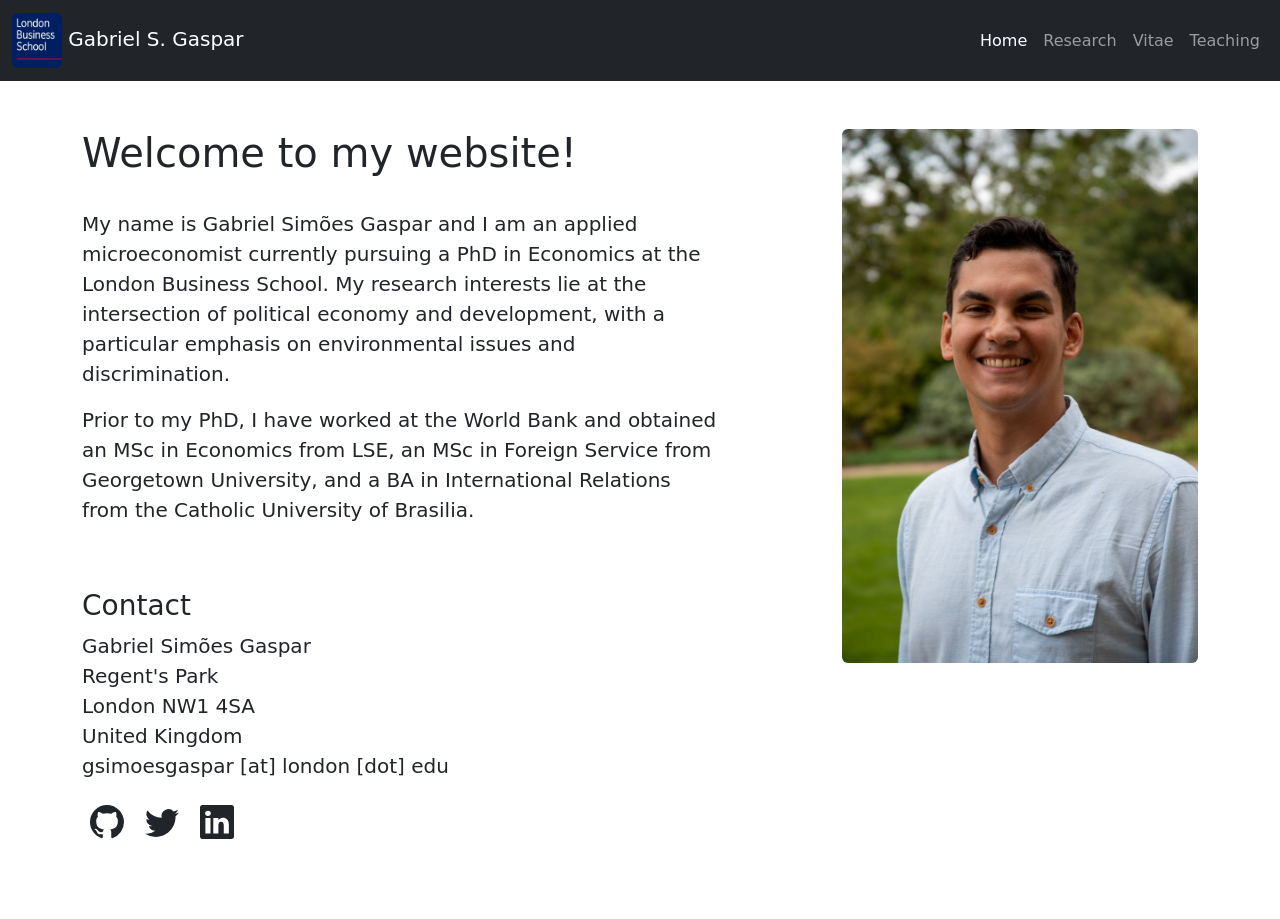
==== index.html @ 8d98b16e "initial files" ====
<!DOCTYPE html>
<html lang="en">
<head>
    <meta charset="utf-8">
    <meta name="viewport" content="width=device-width, initial-scale=1">
    <link rel="icon" type="image/x-icon" href="./resources/images/lbs.png">
    <title>Gabriel S. Gaspar</title>
    <link href="https://cdn.jsdelivr.net/npm/bootstrap@5.3.3/dist/css/bootstrap.min.css" rel="stylesheet" integrity="sha384-QWTKZyjpPEjISv5WaRU9OFeRpok6YctnYmDr5pNlyT2bRjXh0JMhjY6hW+ALEwIH" crossorigin="anonymous">
</head>
<body>
    
        <nav class="navbar navbar-expand-lg bg-dark" data-bs-theme="dark">
            <div class="container-fluid">
                <a class="navbar-brand" href="#">
                    <img src="./resources/images/lbs.png" width="50" height="55" class="d-inline-block rounded" alt="">
                    Gabriel S. Gaspar
                </a>
                <button class="navbar-toggler" type="button" data-bs-toggle="collapse" data-bs-target="#navbarText" aria-controls="navbarText" aria-expanded="false" aria-label="Toggle navigation">
                <span class="navbar-toggler-icon"></span>
                </button>
                <div class="collapse navbar-collapse justify-content-end" id="navbarText">
                <ul class="navbar-nav">
                    <li class="nav-item">
                    <a class="nav-link active" aria-current="page" href="#">Home</a>
                    </li>
                    <li class="nav-item">
                    <a class="nav-link" href="#">Research</a>
                    </li>
                    <li class="nav-item">
                    <a class="nav-link" href="#">Vitae</a>
                    </li>
                    <li class="nav-item">
                        <a class="nav-link" href="#">Teaching</a>
                    </li>
                </ul>
                </div>
            </div>
        </nav>
        

        <div class="container py-5">
            <div class="row"> 
                <div class="col-md-7">
                    <div class="row"> 
                        <h3 class="display-6">Welcome to my website!</h3>
                    </div>
                    <div class="py-4"> 
                        <p class="lead">My name is Gabriel Simões Gaspar and I am an applied microeconomist currently pursuing a PhD in Economics at the London Business School. My research interests lie at the intersection of political economy and development, with a particular emphasis on environmental issues and discrimination.</p>
                        <p class="lead">Prior to my PhD, I have worked at the World Bank and obtained an MSc in Economics from LSE, an MSc in Foreign Service from Georgetown University, and a BA in International Relations from the Catholic University of Brasilia.</p>
                    </div>
                    <div class="py-4"> 
                        <h3 class="display-7">Contact</h3>
                        <p class="lead">Gabriel Simões Gaspar<br>Regent's Park<br>London NW1 4SA<br>United Kingdom<br>gsimoesgaspar [at] london [dot] edu</p>
                        <svg xmlns="http://www.w3.org/2000/svg" width="50" height="50" fill="currentColor" class="bi bi-github px-2" viewBox="0 0 16 16">
                            <path d="M8 0C3.58 0 0 3.58 0 8c0 3.54 2.29 6.53 5.47 7.59.4.07.55-.17.55-.38 0-.19-.01-.82-.01-1.49-2.01.37-2.53-.49-2.69-.94-.09-.23-.48-.94-.82-1.13-.28-.15-.68-.52-.01-.53.63-.01 1.08.58 1.23.82.72 1.21 1.87.87 2.33.66.07-.52.28-.87.51-1.07-1.78-.2-3.64-.89-3.64-3.95 0-.87.31-1.59.82-2.15-.08-.2-.36-1.02.08-2.12 0 0 .67-.21 2.2.82.64-.18 1.32-.27 2-.27s1.36.09 2 .27c1.53-1.04 2.2-.82 2.2-.82.44 1.1.16 1.92.08 2.12.51.56.82 1.27.82 2.15 0 3.07-1.87 3.75-3.65 3.95.29.25.54.73.54 1.48 0 1.07-.01 1.93-.01 2.2 0 .21.15.46.55.38A8.01 8.01 0 0 0 16 8c0-4.42-3.58-8-8-8"/>
                          </svg>
                        <svg xmlns="http://www.w3.org/2000/svg" width="50" height="50" fill="currentColor" class="bi bi-twitter px-2" viewBox="0 0 16 16">
                            <path d="M5.026 15c6.038 0 9.341-5.003 9.341-9.334q.002-.211-.006-.422A6.7 6.7 0 0 0 16 3.542a6.7 6.7 0 0 1-1.889.518 3.3 3.3 0 0 0 1.447-1.817 6.5 6.5 0 0 1-2.087.793A3.286 3.286 0 0 0 7.875 6.03a9.32 9.32 0 0 1-6.767-3.429 3.29 3.29 0 0 0 1.018 4.382A3.3 3.3 0 0 1 .64 6.575v.045a3.29 3.29 0 0 0 2.632 3.218 3.2 3.2 0 0 1-.865.115 3 3 0 0 1-.614-.057 3.28 3.28 0 0 0 3.067 2.277A6.6 6.6 0 0 1 .78 13.58a6 6 0 0 1-.78-.045A9.34 9.34 0 0 0 5.026 15"/>
                        </svg>
                        <svg xmlns="http://www.w3.org/2000/svg" width="50" height="50" fill="currentColor" class="bi bi-linkedin px-2" viewBox="0 0 16 16">
                            <path d="M0 1.146C0 .513.526 0 1.175 0h13.65C15.474 0 16 .513 16 1.146v13.708c0 .633-.526 1.146-1.175 1.146H1.175C.526 16 0 15.487 0 14.854zm4.943 12.248V6.169H2.542v7.225zm-1.2-8.212c.837 0 1.358-.554 1.358-1.248-.015-.709-.52-1.248-1.342-1.248S2.4 3.226 2.4 3.934c0 .694.521 1.248 1.327 1.248zm4.908 8.212V9.359c0-.216.016-.432.08-.586.173-.431.568-.878 1.232-.878.869 0 1.216.662 1.216 1.634v3.865h2.401V9.25c0-2.22-1.184-3.252-2.764-3.252-1.274 0-1.845.7-2.165 1.193v.025h-.016l.016-.025V6.169h-2.4c.03.678 0 7.225 0 7.225z"/>
                        </svg>
                    </div>
                </div>
                <div class="col-md-1">
                </div>
                <div class="col-md-4">
                    <img src="./resources/images/profile.jpg" class="img-fluid rounded float-right">
                </div>
            </div>
        </div>
    
    <script src="https://cdn.jsdelivr.net/npm/bootstrap@5.3.3/dist/js/bootstrap.bundle.min.js" integrity="sha384-YvpcrYf0tY3lHB60NNkmXc5s9fDVZLESaAA55NDzOxhy9GkcIdslK1eN7N6jIeHz" crossorigin="anonymous"></script>
</body>
</html>
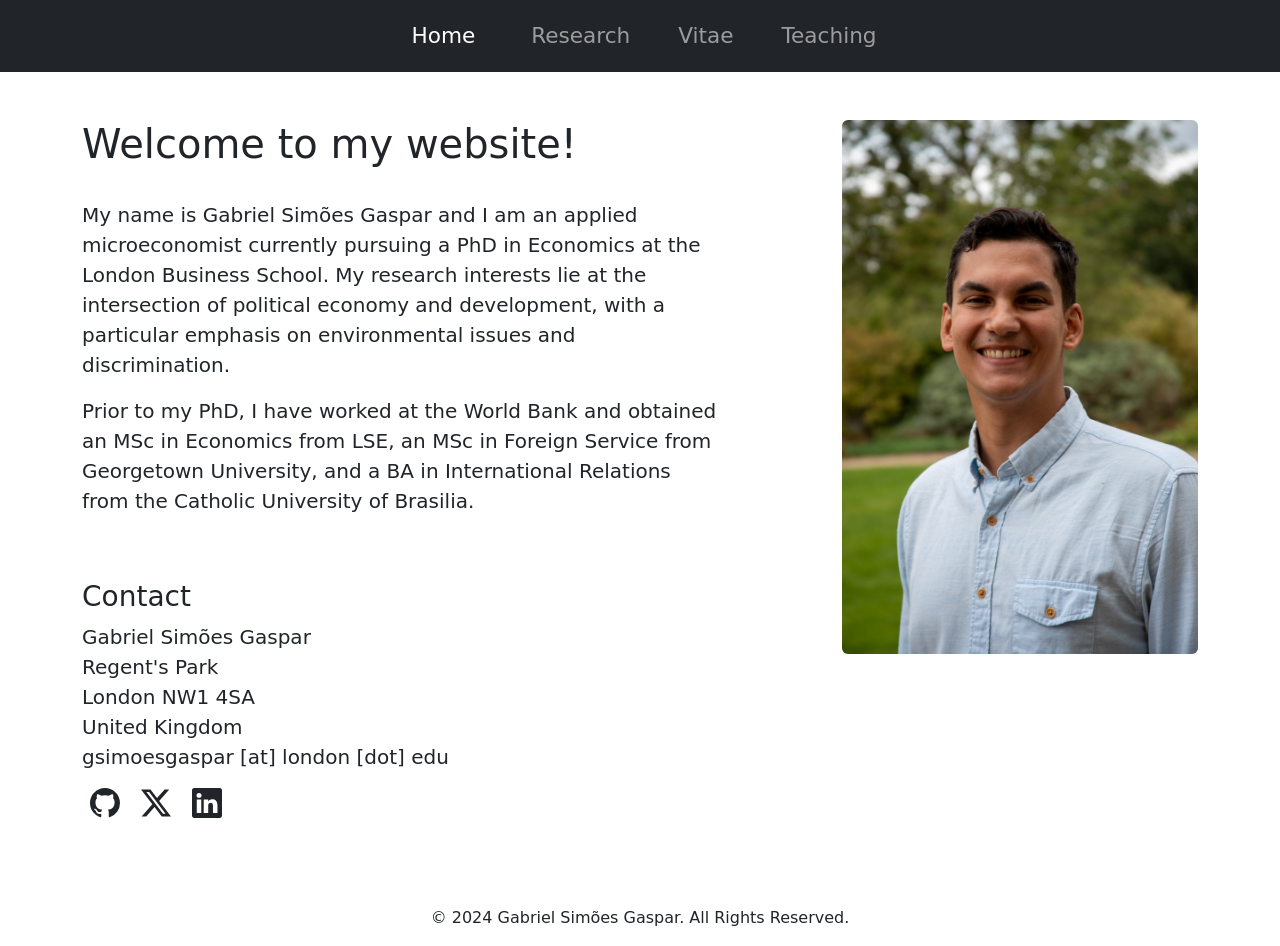
==== commit 3caeea9d: "changes to index page and custom css" ====
--- a/index.html
+++ b/index.html
@@ -5,31 +5,28 @@
     <meta name="viewport" content="width=device-width, initial-scale=1">
     <link rel="icon" type="image/x-icon" href="./resources/images/lbs.png">
     <title>Gabriel S. Gaspar</title>
+    <link rel="stylesheet" href="./styles/styles.css">
     <link href="https://cdn.jsdelivr.net/npm/bootstrap@5.3.3/dist/css/bootstrap.min.css" rel="stylesheet" integrity="sha384-QWTKZyjpPEjISv5WaRU9OFeRpok6YctnYmDr5pNlyT2bRjXh0JMhjY6hW+ALEwIH" crossorigin="anonymous">
 </head>
-<body>
+<body class="d-flex flex-column min-vh-100">
     
-        <nav class="navbar navbar-expand-lg bg-dark" data-bs-theme="dark">
+    <nav class="navbar navbar-expand-lg bg-dark" data-bs-theme="dark">
             <div class="container-fluid">
-                <a class="navbar-brand" href="#">
-                    <img src="./resources/images/lbs.png" width="50" height="55" class="d-inline-block rounded" alt="">
-                    Gabriel S. Gaspar
-                </a>
                 <button class="navbar-toggler" type="button" data-bs-toggle="collapse" data-bs-target="#navbarText" aria-controls="navbarText" aria-expanded="false" aria-label="Toggle navigation">
                 <span class="navbar-toggler-icon"></span>
                 </button>
                 <div class="collapse navbar-collapse justify-content-end" id="navbarText">
-                <ul class="navbar-nav">
-                    <li class="nav-item">
+                <ul class="navbar-nav mx-auto py-1">
+                    <li class="nav-item px-4">
                     <a class="nav-link active" aria-current="page" href="#">Home</a>
                     </li>
-                    <li class="nav-item">
+                    <li class="nav-item px-3">
                     <a class="nav-link" href="#">Research</a>
                     </li>
-                    <li class="nav-item">
+                    <li class="nav-item px-3">
                     <a class="nav-link" href="#">Vitae</a>
                     </li>
-                    <li class="nav-item">
+                    <li class="nav-item px-3">
                         <a class="nav-link" href="#">Teaching</a>
                     </li>
                 </ul>
@@ -45,21 +42,27 @@
                         <h3 class="display-6">Welcome to my website!</h3>
                     </div>
                     <div class="py-4"> 
-                        <p class="lead">My name is Gabriel Simões Gaspar and I am an applied microeconomist currently pursuing a PhD in Economics at the London Business School. My research interests lie at the intersection of political economy and development, with a particular emphasis on environmental issues and discrimination.</p>
+                        <p class="lead">My name is Gabriel Simões Gaspar and I am an applied microeconomist currently pursuing a PhD in Economics at the <b>London Business School</b>. My research interests lie at the intersection of <b>political economy</b> and <b>development</b>, with a particular emphasis on environmental issues and discrimination.</p>
                         <p class="lead">Prior to my PhD, I have worked at the World Bank and obtained an MSc in Economics from LSE, an MSc in Foreign Service from Georgetown University, and a BA in International Relations from the Catholic University of Brasilia.</p>
                     </div>
                     <div class="py-4"> 
                         <h3 class="display-7">Contact</h3>
                         <p class="lead">Gabriel Simões Gaspar<br>Regent's Park<br>London NW1 4SA<br>United Kingdom<br>gsimoesgaspar [at] london [dot] edu</p>
-                        <svg xmlns="http://www.w3.org/2000/svg" width="50" height="50" fill="currentColor" class="bi bi-github px-2" viewBox="0 0 16 16">
-                            <path d="M8 0C3.58 0 0 3.58 0 8c0 3.54 2.29 6.53 5.47 7.59.4.07.55-.17.55-.38 0-.19-.01-.82-.01-1.49-2.01.37-2.53-.49-2.69-.94-.09-.23-.48-.94-.82-1.13-.28-.15-.68-.52-.01-.53.63-.01 1.08.58 1.23.82.72 1.21 1.87.87 2.33.66.07-.52.28-.87.51-1.07-1.78-.2-3.64-.89-3.64-3.95 0-.87.31-1.59.82-2.15-.08-.2-.36-1.02.08-2.12 0 0 .67-.21 2.2.82.64-.18 1.32-.27 2-.27s1.36.09 2 .27c1.53-1.04 2.2-.82 2.2-.82.44 1.1.16 1.92.08 2.12.51.56.82 1.27.82 2.15 0 3.07-1.87 3.75-3.65 3.95.29.25.54.73.54 1.48 0 1.07-.01 1.93-.01 2.2 0 .21.15.46.55.38A8.01 8.01 0 0 0 16 8c0-4.42-3.58-8-8-8"/>
-                          </svg>
-                        <svg xmlns="http://www.w3.org/2000/svg" width="50" height="50" fill="currentColor" class="bi bi-twitter px-2" viewBox="0 0 16 16">
-                            <path d="M5.026 15c6.038 0 9.341-5.003 9.341-9.334q.002-.211-.006-.422A6.7 6.7 0 0 0 16 3.542a6.7 6.7 0 0 1-1.889.518 3.3 3.3 0 0 0 1.447-1.817 6.5 6.5 0 0 1-2.087.793A3.286 3.286 0 0 0 7.875 6.03a9.32 9.32 0 0 1-6.767-3.429 3.29 3.29 0 0 0 1.018 4.382A3.3 3.3 0 0 1 .64 6.575v.045a3.29 3.29 0 0 0 2.632 3.218 3.2 3.2 0 0 1-.865.115 3 3 0 0 1-.614-.057 3.28 3.28 0 0 0 3.067 2.277A6.6 6.6 0 0 1 .78 13.58a6 6 0 0 1-.78-.045A9.34 9.34 0 0 0 5.026 15"/>
-                        </svg>
-                        <svg xmlns="http://www.w3.org/2000/svg" width="50" height="50" fill="currentColor" class="bi bi-linkedin px-2" viewBox="0 0 16 16">
-                            <path d="M0 1.146C0 .513.526 0 1.175 0h13.65C15.474 0 16 .513 16 1.146v13.708c0 .633-.526 1.146-1.175 1.146H1.175C.526 16 0 15.487 0 14.854zm4.943 12.248V6.169H2.542v7.225zm-1.2-8.212c.837 0 1.358-.554 1.358-1.248-.015-.709-.52-1.248-1.342-1.248S2.4 3.226 2.4 3.934c0 .694.521 1.248 1.327 1.248zm4.908 8.212V9.359c0-.216.016-.432.08-.586.173-.431.568-.878 1.232-.878.869 0 1.216.662 1.216 1.634v3.865h2.401V9.25c0-2.22-1.184-3.252-2.764-3.252-1.274 0-1.845.7-2.165 1.193v.025h-.016l.016-.025V6.169h-2.4c.03.678 0 7.225 0 7.225z"/>
-                        </svg>
+                        <a class="link-dark px-2 link-underline-opacity-0" href="https://github.com/gabrielsgaspar" target="_blank">
+                            <svg xmlns="http://www.w3.org/2000/svg" width="30" height="30" fill="currentColor" class="bi bi-github" viewBox="0 0 16 16">
+                                <path d="M8 0C3.58 0 0 3.58 0 8c0 3.54 2.29 6.53 5.47 7.59.4.07.55-.17.55-.38 0-.19-.01-.82-.01-1.49-2.01.37-2.53-.49-2.69-.94-.09-.23-.48-.94-.82-1.13-.28-.15-.68-.52-.01-.53.63-.01 1.08.58 1.23.82.72 1.21 1.87.87 2.33.66.07-.52.28-.87.51-1.07-1.78-.2-3.64-.89-3.64-3.95 0-.87.31-1.59.82-2.15-.08-.2-.36-1.02.08-2.12 0 0 .67-.21 2.2.82.64-.18 1.32-.27 2-.27s1.36.09 2 .27c1.53-1.04 2.2-.82 2.2-.82.44 1.1.16 1.92.08 2.12.51.56.82 1.27.82 2.15 0 3.07-1.87 3.75-3.65 3.95.29.25.54.73.54 1.48 0 1.07-.01 1.93-.01 2.2 0 .21.15.46.55.38A8.01 8.01 0 0 0 16 8c0-4.42-3.58-8-8-8"/>
+                            </svg>
+                        </a>
+                        <a class="link-dark px-2 link-underline-opacity-0" href="https://x.com/gabrielsgaspar" target="_blank">
+                            <svg href="https://github.com/gabrielsgaspar" xmlns="http://www.w3.org/2000/svg" width="30" height="30" fill="currentColor" class="bi bi-twitter" viewBox="0 0 16 16">
+                                <path d="M12.6.75h2.454l-5.36 6.142L16 15.25h-4.937l-3.867-5.07-4.425 5.07H.316l5.733-6.57L0 .75h5.063l3.495 4.633L12.601.75Zm-.86 13.028h1.36L4.323 2.145H2.865z"/>
+                            </svg>
+                        </a>
+                        <a class="link-dark px-2 link-underline-opacity-0" href="https://www.linkedin.com/in/gabrielsgaspar/" target="_blank">
+                            <svg xmlns="http://www.w3.org/2000/svg" width="30" height="30" fill="currentColor" class="bi bi-linkedin" viewBox="0 0 16 16">
+                                <path d="M0 1.146C0 .513.526 0 1.175 0h13.65C15.474 0 16 .513 16 1.146v13.708c0 .633-.526 1.146-1.175 1.146H1.175C.526 16 0 15.487 0 14.854zm4.943 12.248V6.169H2.542v7.225zm-1.2-8.212c.837 0 1.358-.554 1.358-1.248-.015-.709-.52-1.248-1.342-1.248S2.4 3.226 2.4 3.934c0 .694.521 1.248 1.327 1.248zm4.908 8.212V9.359c0-.216.016-.432.08-.586.173-.431.568-.878 1.232-.878.869 0 1.216.662 1.216 1.634v3.865h2.401V9.25c0-2.22-1.184-3.252-2.764-3.252-1.274 0-1.845.7-2.165 1.193v.025h-.016l.016-.025V6.169h-2.4c.03.678 0 7.225 0 7.225z"/>
+                            </svg>
+                        </a>
                     </div>
                 </div>
                 <div class="col-md-1">
@@ -69,7 +72,12 @@
                 </div>
             </div>
         </div>
-    
+    <footer class="mt-auto">
+        <!-- Copyright -->
+        <div class="text-center p-3 footer">
+            © 2024 Gabriel Simões Gaspar. All Rights Reserved.
+        </div>
+    </footer>
     <script src="https://cdn.jsdelivr.net/npm/bootstrap@5.3.3/dist/js/bootstrap.bundle.min.js" integrity="sha384-YvpcrYf0tY3lHB60NNkmXc5s9fDVZLESaAA55NDzOxhy9GkcIdslK1eN7N6jIeHz" crossorigin="anonymous"></script>
 </body>
 </html>
--- a/styles/styles.css
+++ b/styles/styles.css
@@ -0,0 +1,4 @@
+.navbar-nav
+{
+  font-size: 1.35rem !important;
+}
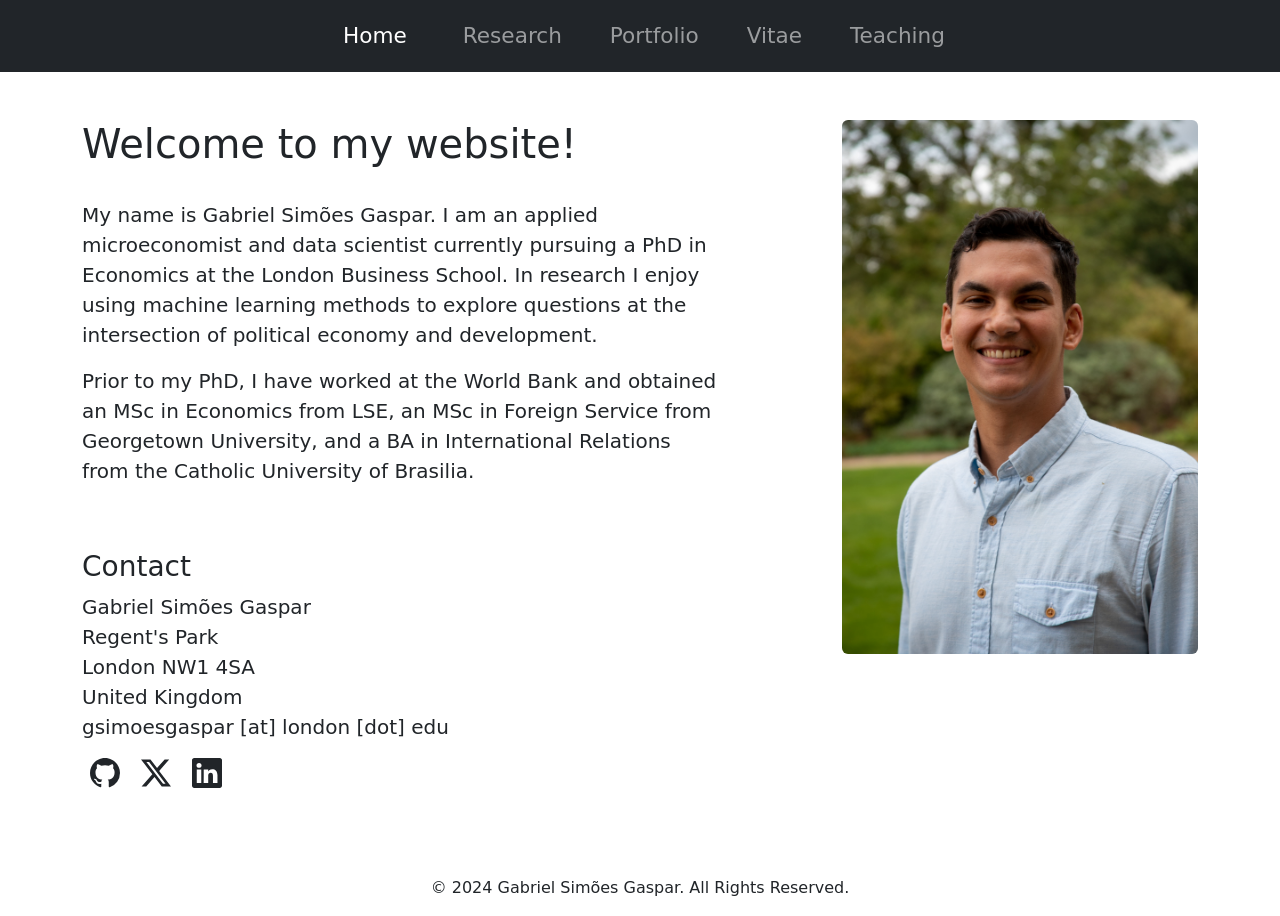
==== commit 489abe17: "Update index.html" ====
--- a/index.html
+++ b/index.html
@@ -24,6 +24,9 @@
                     <a class="nav-link" href="#">Research</a>
                     </li>
                     <li class="nav-item px-3">
+                    <a class="nav-link" href="#">Portfolio</a>
+                    </li>
+                    <li class="nav-item px-3">
                     <a class="nav-link" href="#">Vitae</a>
                     </li>
                     <li class="nav-item px-3">
@@ -42,7 +45,7 @@
                         <h3 class="display-6">Welcome to my website!</h3>
                     </div>
                     <div class="py-4"> 
-                        <p class="lead">My name is Gabriel Simões Gaspar and I am an applied microeconomist currently pursuing a PhD in Economics at the <b>London Business School</b>. My research interests lie at the intersection of <b>political economy</b> and <b>development</b>, with a particular emphasis on environmental issues and discrimination.</p>
+                        <p class="lead">My name is Gabriel Simões Gaspar. I am an applied microeconomist and data scientist currently pursuing a PhD in Economics at the <b>London Business School</b>. In research I enjoy using machine learning methods to explore questions at the intersection of <b>political economy</b> and <b>development</b>.</p>
                         <p class="lead">Prior to my PhD, I have worked at the World Bank and obtained an MSc in Economics from LSE, an MSc in Foreign Service from Georgetown University, and a BA in International Relations from the Catholic University of Brasilia.</p>
                     </div>
                     <div class="py-4"> 
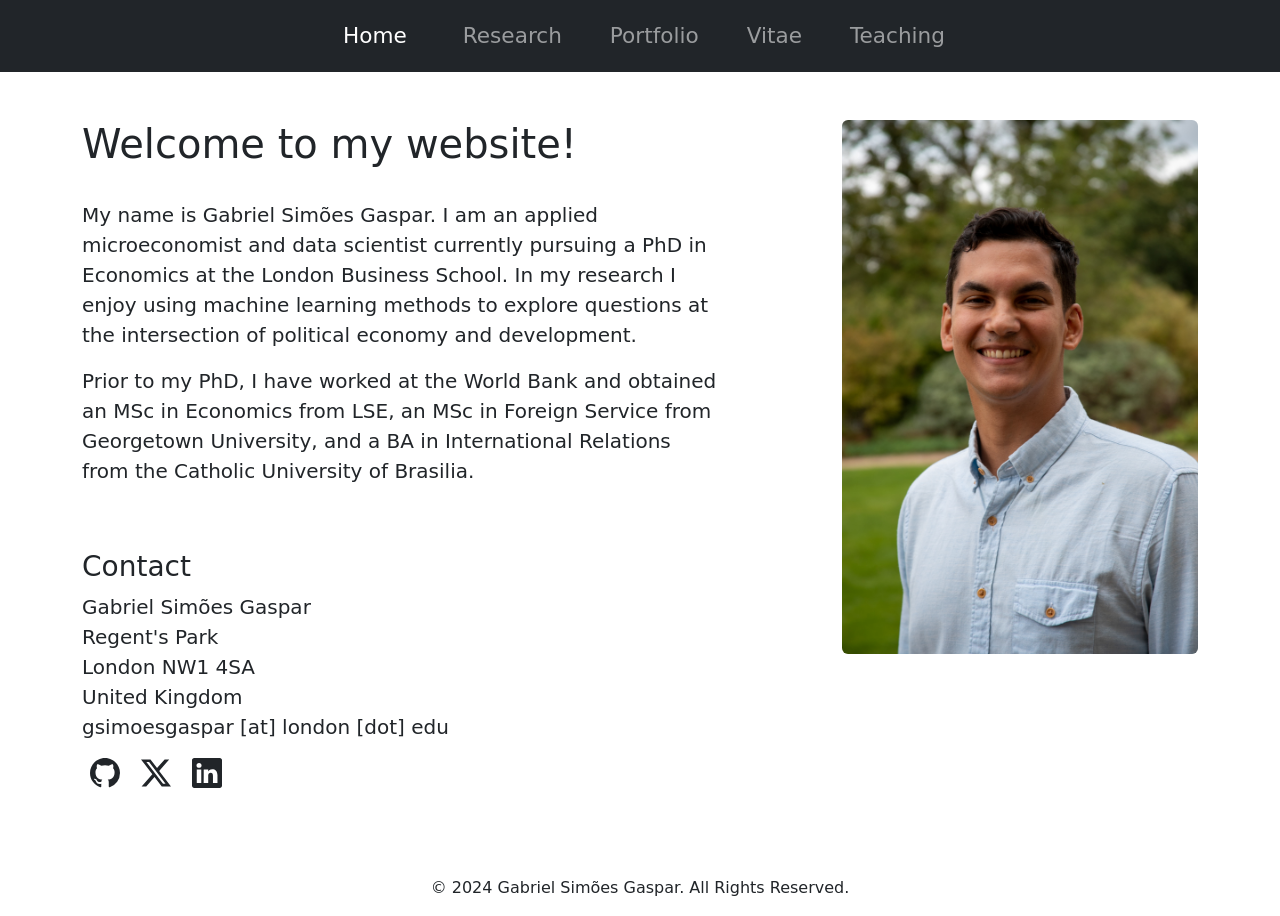
==== commit 8f99e3f4: "Update index.html" ====
--- a/index.html
+++ b/index.html
@@ -45,7 +45,7 @@
                         <h3 class="display-6">Welcome to my website!</h3>
                     </div>
                     <div class="py-4"> 
-                        <p class="lead">My name is Gabriel Simões Gaspar. I am an applied microeconomist and data scientist currently pursuing a PhD in Economics at the <b>London Business School</b>. In research I enjoy using machine learning methods to explore questions at the intersection of <b>political economy</b> and <b>development</b>.</p>
+                        <p class="lead">My name is Gabriel Simões Gaspar. I am an applied microeconomist and data scientist currently pursuing a PhD in Economics at the <b>London Business School</b>. In my research I enjoy using machine learning methods to explore questions at the intersection of <b>political economy</b> and <b>development</b>.</p>
                         <p class="lead">Prior to my PhD, I have worked at the World Bank and obtained an MSc in Economics from LSE, an MSc in Foreign Service from Georgetown University, and a BA in International Relations from the Catholic University of Brasilia.</p>
                     </div>
                     <div class="py-4"> 
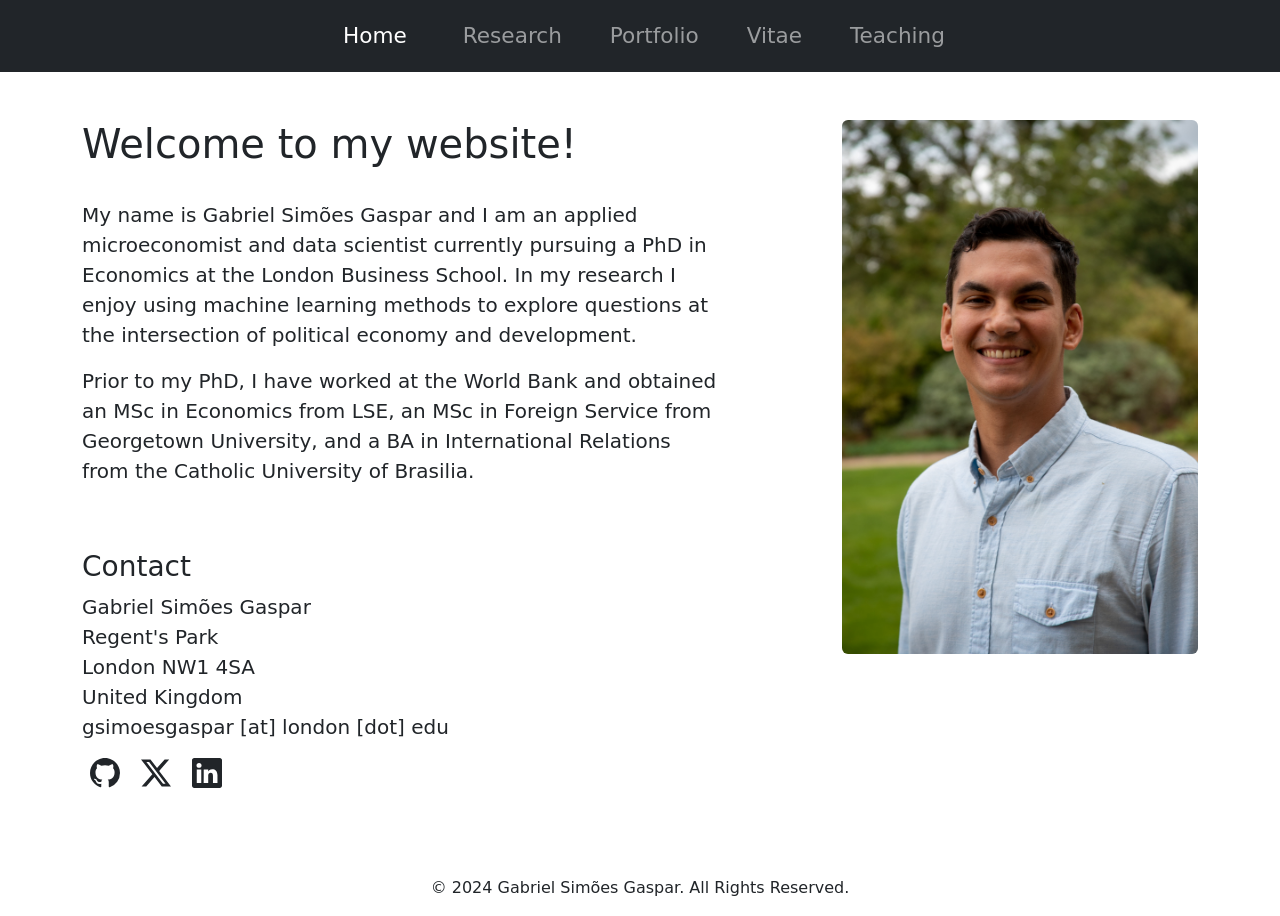
==== commit 36d3f55c: "Update index.html" ====
--- a/index.html
+++ b/index.html
@@ -45,7 +45,7 @@
                         <h3 class="display-6">Welcome to my website!</h3>
                     </div>
                     <div class="py-4"> 
-                        <p class="lead">My name is Gabriel Simões Gaspar. I am an applied microeconomist and data scientist currently pursuing a PhD in Economics at the <b>London Business School</b>. In my research I enjoy using machine learning methods to explore questions at the intersection of <b>political economy</b> and <b>development</b>.</p>
+                        <p class="lead">My name is Gabriel Simões Gaspar and I am an applied microeconomist and data scientist currently pursuing a PhD in Economics at the <b>London Business School</b>. In my research I enjoy using machine learning methods to explore questions at the intersection of <b>political economy</b> and <b>development</b>.</p>
                         <p class="lead">Prior to my PhD, I have worked at the World Bank and obtained an MSc in Economics from LSE, an MSc in Foreign Service from Georgetown University, and a BA in International Relations from the Catholic University of Brasilia.</p>
                     </div>
                     <div class="py-4"> 
@@ -83,4 +83,4 @@
     </footer>
     <script src="https://cdn.jsdelivr.net/npm/bootstrap@5.3.3/dist/js/bootstrap.bundle.min.js" integrity="sha384-YvpcrYf0tY3lHB60NNkmXc5s9fDVZLESaAA55NDzOxhy9GkcIdslK1eN7N6jIeHz" crossorigin="anonymous"></script>
 </body>
-</html>+</html>
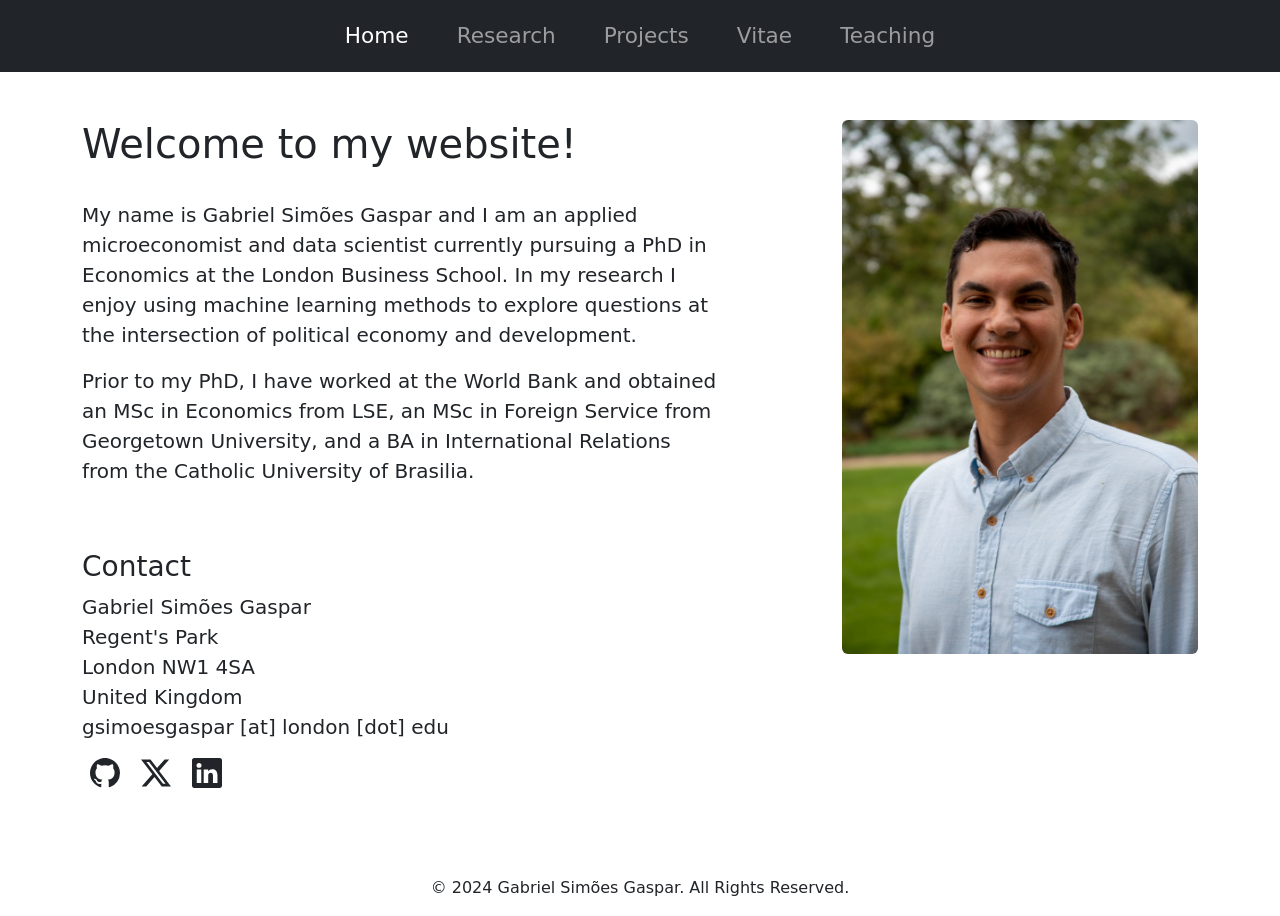
==== commit c09690ae: "Create and update pages" ====
--- a/index.html
+++ b/index.html
@@ -17,20 +17,20 @@
                 </button>
                 <div class="collapse navbar-collapse justify-content-end" id="navbarText">
                 <ul class="navbar-nav mx-auto py-1">
-                    <li class="nav-item px-4">
-                    <a class="nav-link active" aria-current="page" href="#">Home</a>
+                    <li class="nav-item px-3">
+                    <a class="nav-link active" aria-current="page" href="./index.html">Home</a>
                     </li>
                     <li class="nav-item px-3">
-                    <a class="nav-link" href="#">Research</a>
+                    <a class="nav-link" href="./pages/research.html">Research</a>
                     </li>
                     <li class="nav-item px-3">
-                    <a class="nav-link" href="#">Portfolio</a>
+                    <a class="nav-link" href="./pages/projects.html">Projects</a>
                     </li>
                     <li class="nav-item px-3">
-                    <a class="nav-link" href="#">Vitae</a>
+                    <a class="nav-link" href="./pages/vitae.html">Vitae</a>
                     </li>
                     <li class="nav-item px-3">
-                        <a class="nav-link" href="#">Teaching</a>
+                        <a class="nav-link" href="./pages/teaching.html">Teaching</a>
                     </li>
                 </ul>
                 </div>
